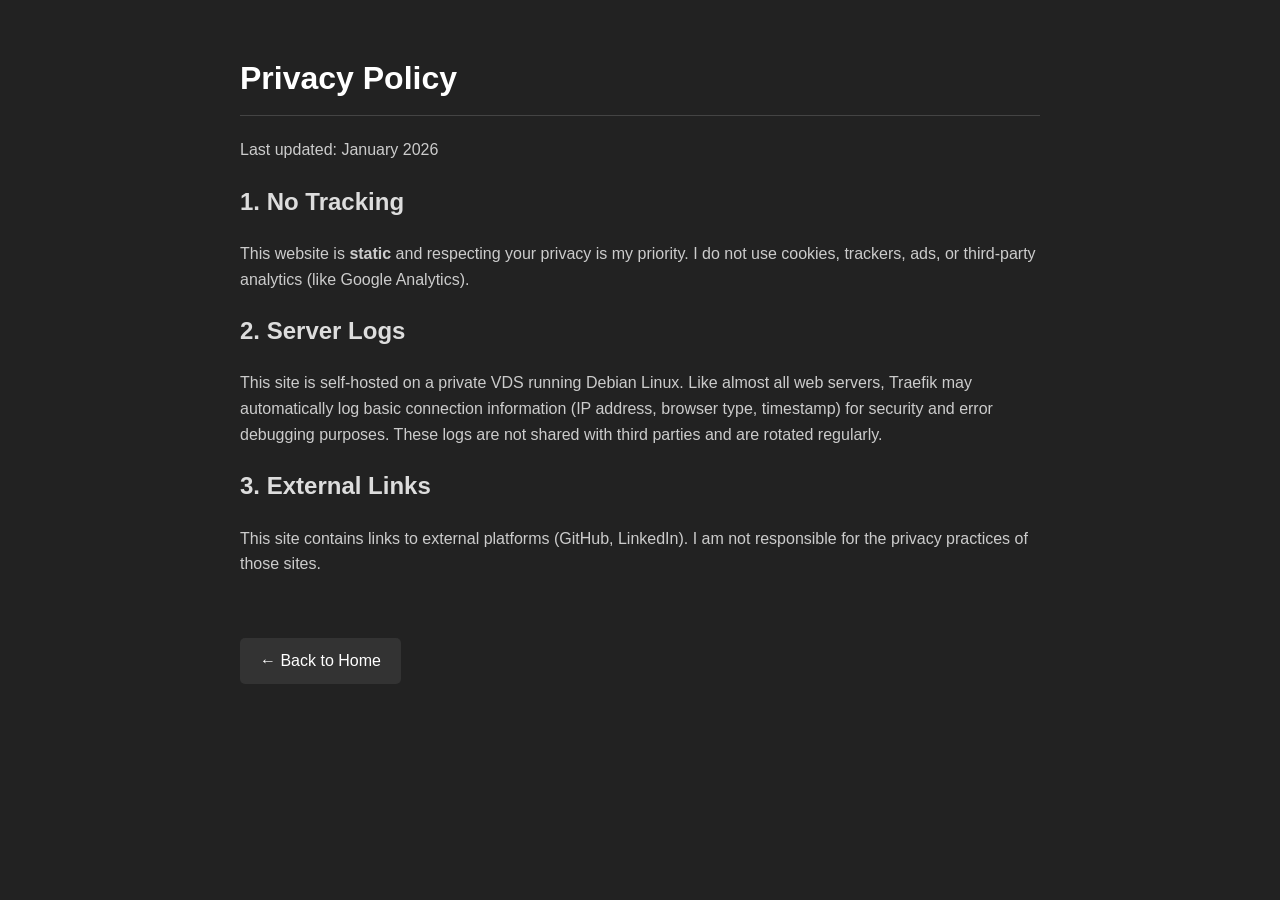
==== privacy.html @ 2995890c "feat: Transform into personal portfolio site - Updated README with modern GitHub profile layout - Cu" ====
<!DOCTYPE html>
<html lang="en">
<head>
    <meta charset="UTF-8">
    <meta name="viewport" content="width=device-width, initial-scale=1.0">
    <title>Privacy Policy | Cenk Orfa</title>
    <style>
        body { font-family: sans-serif; background-color: #222; color: #fff; padding: 2rem; line-height: 1.6; max-width: 800px; margin: 0 auto; }
        h1 { color: #fff; border-bottom: 1px solid #444; padding-bottom: 10px; }
        h2 { color: #ddd; margin-top: 20px; }
        p { color: #ccc; }
        a { color: #fff; text-decoration: underline; }
        .back-btn { display: inline-block; margin-top: 20px; padding: 10px 20px; background: #333; color: white; text-decoration: none; border-radius: 5px; }
    </style>
</head>
<body>

    <h1>Privacy Policy</h1>
    <p>Last updated: January 2026</p>

    <h2>1. No Tracking</h2>
    <p>This website is <strong>static</strong> and respecting your privacy is my priority. I do not use cookies, trackers, ads, or third-party analytics (like Google Analytics).</p>

    <h2>2. Server Logs</h2>
    <p>This site is self-hosted on a private VDS running Debian Linux. Like almost all web servers, Traefik may automatically log basic connection information (IP address, browser type, timestamp) for security and error debugging purposes. These logs are not shared with third parties and are rotated regularly.</p>

    <h2>3. External Links</h2>
    <p>This site contains links to external platforms (GitHub, LinkedIn). I am not responsible for the privacy practices of those sites.</p>

    <br>
    <a href="index.html" class="back-btn">← Back to Home</a>

</body>
</html>
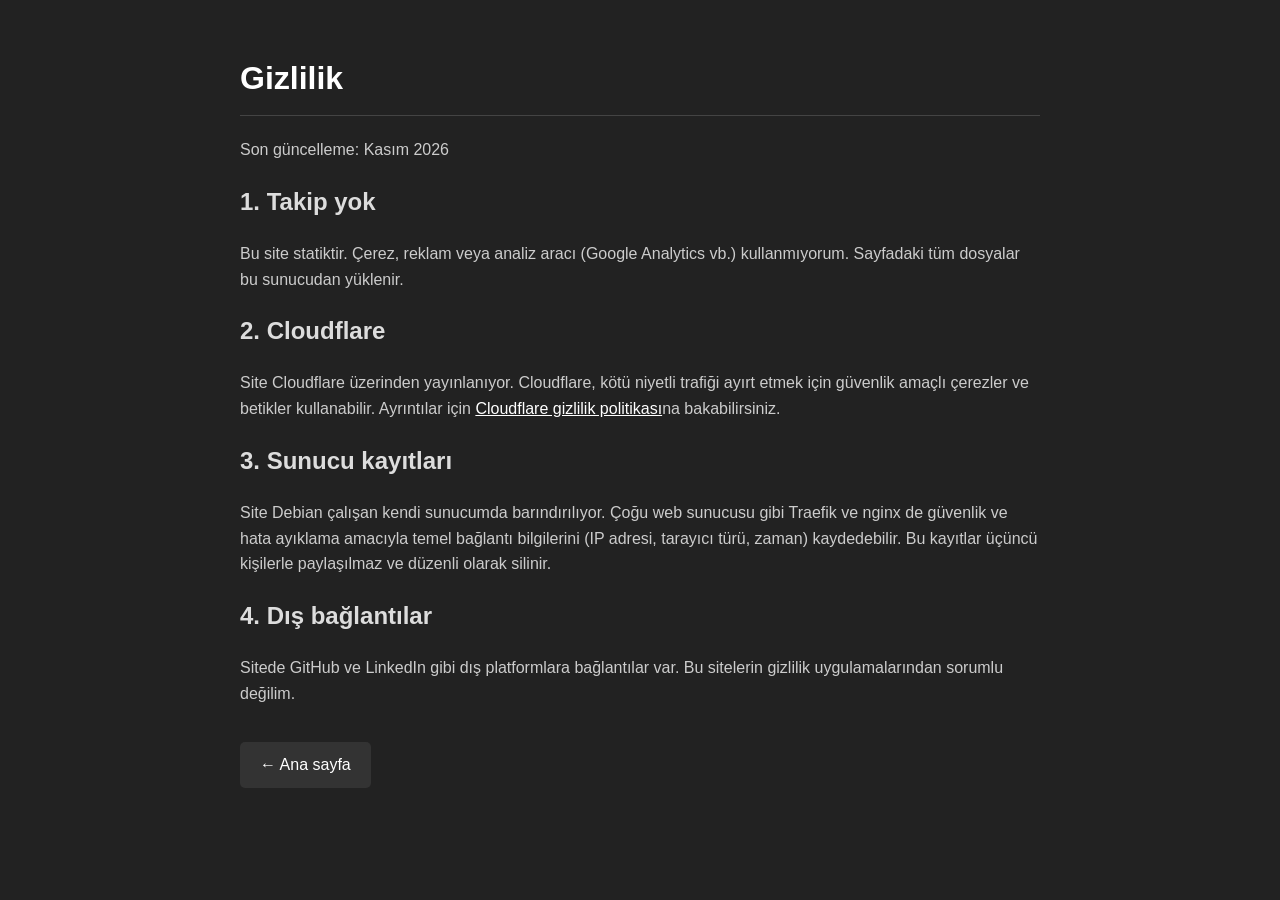
==== commit 1d6aa065: "Site: Dockerfile ile nginx, güvenlik başlıkları ve içerik düzeltmeleri Nixpacks yerine nginx:alpine " ====
--- a/privacy.html
+++ b/privacy.html
@@ -1,34 +1,29 @@
 <!DOCTYPE html>
-<html lang="en">
+<html lang="tr">
 <head>
     <meta charset="UTF-8">
     <meta name="viewport" content="width=device-width, initial-scale=1.0">
-    <title>Privacy Policy | Cenk Orfa</title>
-    <style>
-        body { font-family: sans-serif; background-color: #222; color: #fff; padding: 2rem; line-height: 1.6; max-width: 800px; margin: 0 auto; }
-        h1 { color: #fff; border-bottom: 1px solid #444; padding-bottom: 10px; }
-        h2 { color: #ddd; margin-top: 20px; }
-        p { color: #ccc; }
-        a { color: #fff; text-decoration: underline; }
-        .back-btn { display: inline-block; margin-top: 20px; padding: 10px 20px; background: #333; color: white; text-decoration: none; border-radius: 5px; }
-    </style>
+    <title>Gizlilik · Cenk Orfa</title>
+    <link rel="stylesheet" href="css/privacy.css">
 </head>
 <body>
 
-    <h1>Privacy Policy</h1>
-    <p>Last updated: January 2026</p>
+    <h1>Gizlilik</h1>
+    <p>Son güncelleme: Kasım 2026</p>
 
-    <h2>1. No Tracking</h2>
-    <p>This website is <strong>static</strong> and respecting your privacy is my priority. I do not use cookies, trackers, ads, or third-party analytics (like Google Analytics).</p>
+    <h2>1. Takip yok</h2>
+    <p>Bu site statiktir. Çerez, reklam veya analiz aracı (Google Analytics vb.) kullanmıyorum. Sayfadaki tüm dosyalar bu sunucudan yüklenir.</p>
 
-    <h2>2. Server Logs</h2>
-    <p>This site is self-hosted on a private VDS running Debian Linux. Like almost all web servers, Traefik may automatically log basic connection information (IP address, browser type, timestamp) for security and error debugging purposes. These logs are not shared with third parties and are rotated regularly.</p>
+    <h2>2. Cloudflare</h2>
+    <p>Site Cloudflare üzerinden yayınlanıyor. Cloudflare, kötü niyetli trafiği ayırt etmek için güvenlik amaçlı çerezler ve betikler kullanabilir. Ayrıntılar için <a href="https://www.cloudflare.com/privacypolicy/" rel="noopener">Cloudflare gizlilik politikası</a>na bakabilirsiniz.</p>
 
-    <h2>3. External Links</h2>
-    <p>This site contains links to external platforms (GitHub, LinkedIn). I am not responsible for the privacy practices of those sites.</p>
+    <h2>3. Sunucu kayıtları</h2>
+    <p>Site Debian çalışan kendi sunucumda barındırılıyor. Çoğu web sunucusu gibi Traefik ve nginx de güvenlik ve hata ayıklama amacıyla temel bağlantı bilgilerini (IP adresi, tarayıcı türü, zaman) kaydedebilir. Bu kayıtlar üçüncü kişilerle paylaşılmaz ve düzenli olarak silinir.</p>
 
-    <br>
-    <a href="index.html" class="back-btn">← Back to Home</a>
+    <h2>4. Dış bağlantılar</h2>
+    <p>Sitede GitHub ve LinkedIn gibi dış platformlara bağlantılar var. Bu sitelerin gizlilik uygulamalarından sorumlu değilim.</p>
+
+    <a href="index.html" class="back-btn">← Ana sayfa</a>
 
 </body>
-</html>+</html>
--- a/css/privacy.css
+++ b/css/privacy.css
@@ -0,0 +1,6 @@
+body { font-family: sans-serif; background-color: #222; color: #fff; padding: 2rem; line-height: 1.6; max-width: 800px; margin: 0 auto; }
+h1 { color: #fff; border-bottom: 1px solid #444; padding-bottom: 10px; }
+h2 { color: #ddd; margin-top: 20px; }
+p { color: #ccc; }
+a { color: #fff; text-decoration: underline; }
+.back-btn { display: inline-block; margin-top: 20px; padding: 10px 20px; background: #333; color: white; text-decoration: none; border-radius: 5px; }
